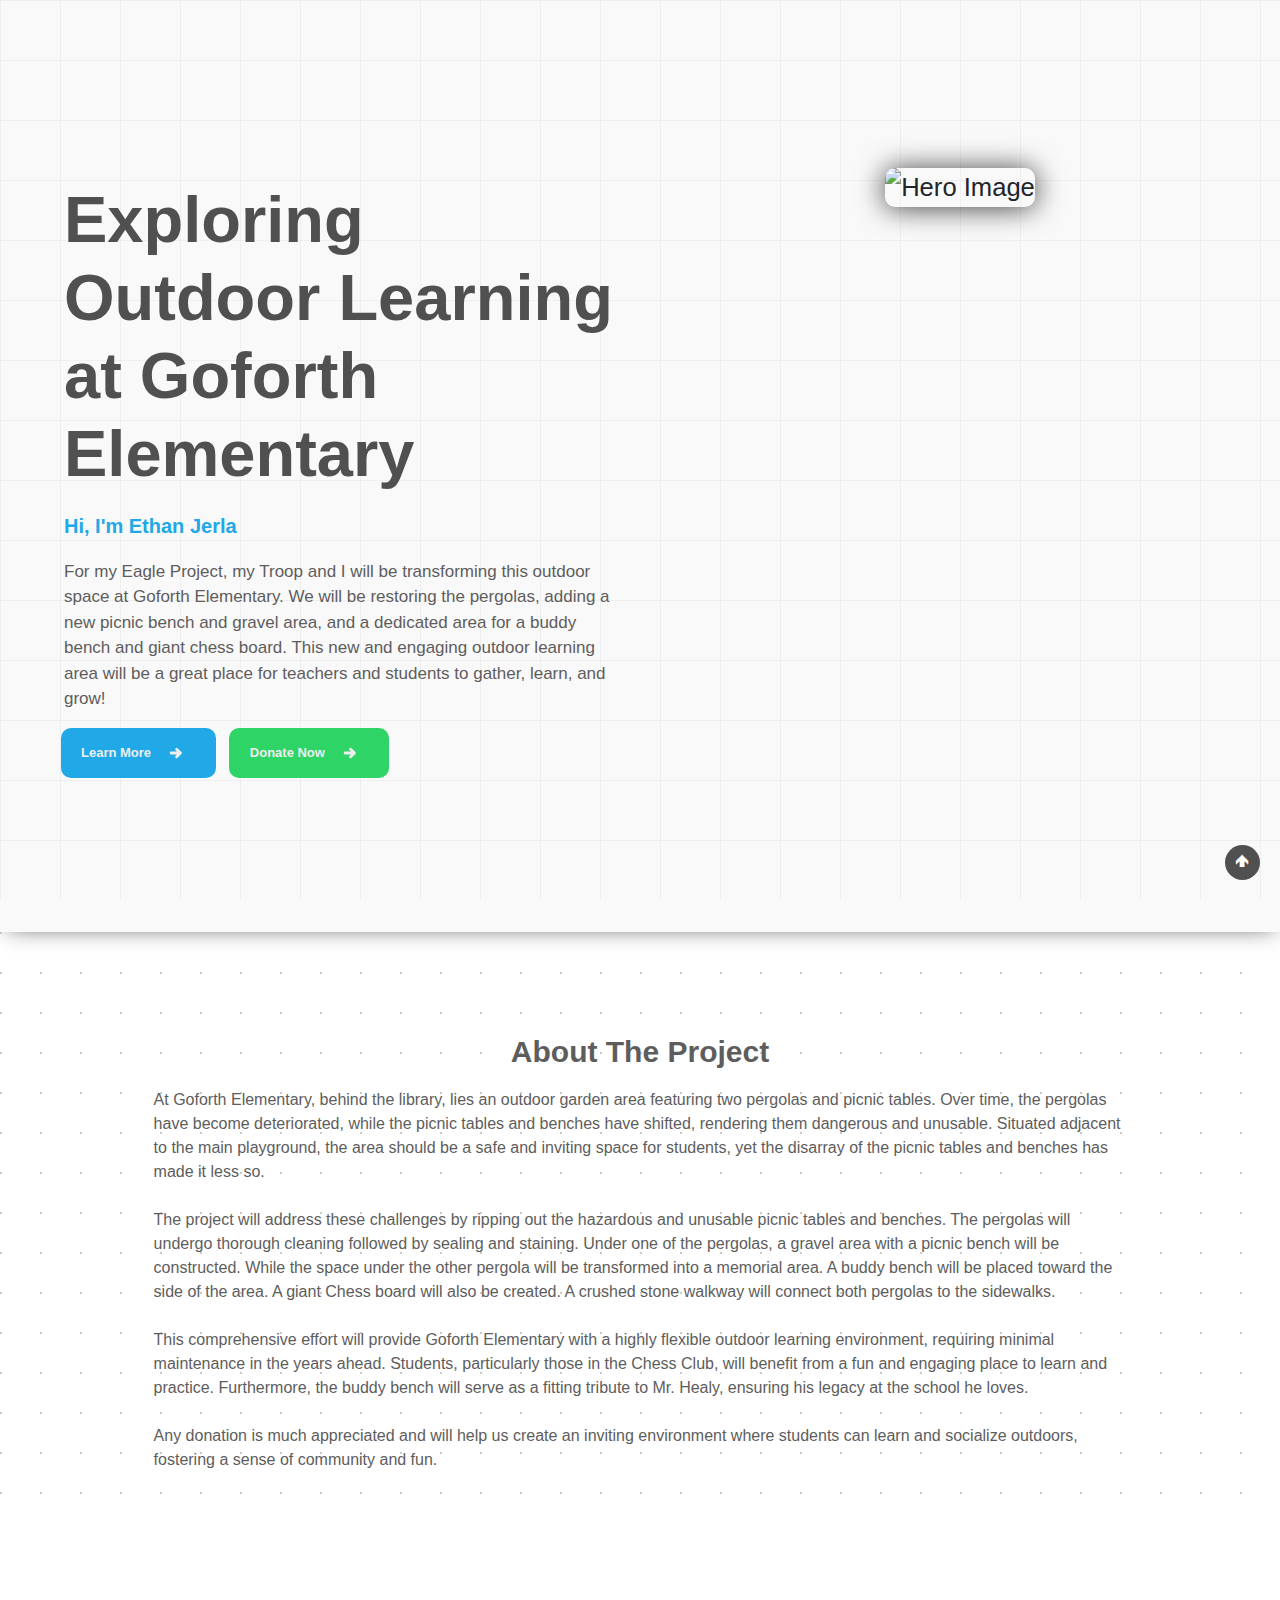
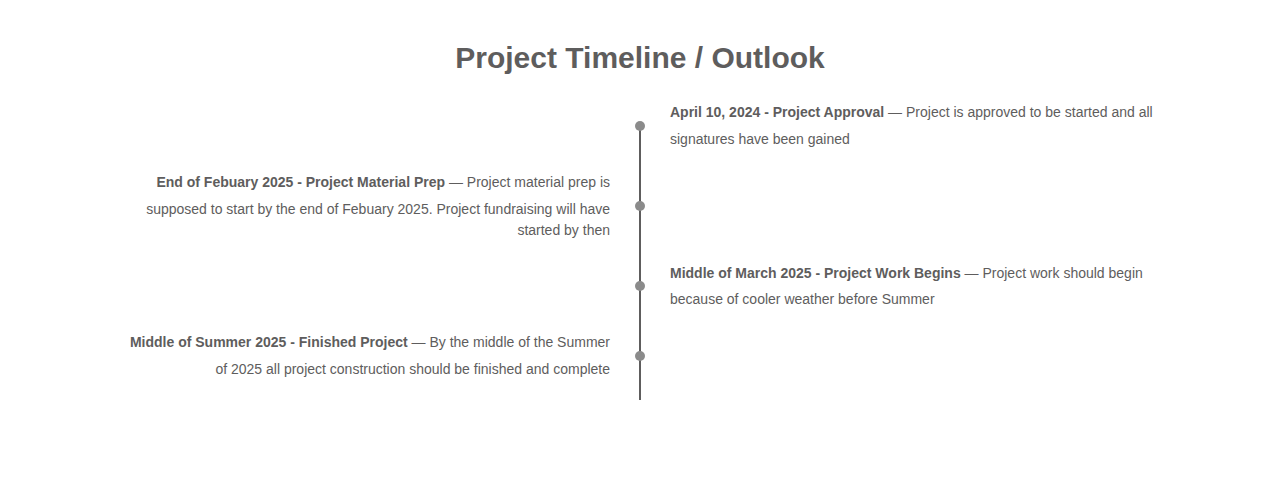
==== website-main/index.html @ deafab40 "Update index.html" ====
<!DOCTYPE html>
<html lang="en">
<head>
    <meta charset="UTF-8">
    <meta name="viewport" content="width=device-width, initial-scale=1.0">
    <title>Ethan Jerla's Eagle Project</title>
    <link rel="icon" href="images/eagle-scout-logo.jpg" type="image"/>

    <!-- CSS -->
    <link rel="stylesheet" href="css/styles.css">
    <link rel="stylesheet" href="css/bootstrap-grid.css">
    <link rel="stylesheet" href="css/bootstrap-grid.css.map">
    <link rel="stylesheet" href="css/bootstrap-grid.min.css">
    <link rel="stylesheet" href="css/bootstrap-grid.min.css.map">
    <link rel="stylesheet" href="css/bootstrap-reboot.css">
    <link rel="stylesheet" href="css/bootstrap-reboot.css.map">
    <link rel="stylesheet" href="css/bootstrap-reboot.min.css">
    <link rel="stylesheet" href="css/bootstrap-reboot.min.css.map">
    <link rel="stylesheet" href="css/bootstrap.css">
    <link rel="stylesheet" href="css/bootstrap.css.map">
    <link rel="stylesheet" href="css/bootstrap.min.css">
    <link rel="stylesheet" href="css/bootstrap.min.css.map">
    <link rel="stylesheet" href="css/styles.scss">

    <!-- Google Fonts -->
    <link rel="preconnect" href="https://fonts.googleapis.com">
    <link rel="preconnect" href="https://fonts.gstatic.com" crossorigin>
    <link href="https://fonts.googleapis.com/css2?family=Alata&family=Raleway:ital,wght@0,100..900;1,100..900&display=swap" rel="stylesheet">
    <link rel="stylesheet" href="css/fonts.css">

    <!-- Bootstrap JavaScript (optional) -->
    <script src="https://stackpath.bootstrapcdn.com/bootstrap/4.5.2/js/bootstrap.min.js"></script>


</head>

<body class="">

    <a href="#" id="homeButton" class="prevent-select" onContextMenu="return false">🡹</a>

    <div class="container-fluid hero">
        <div class="row">
            <div class="col-md-6 text-center order-md-2 align-items-center">
                <img src="images/Goforth-Outdoor-Area.jpg" class="img-fluid hero-img" alt="Hero Image" width="1500px" height="1500px">
            </div>

            <div class="col-md-6 text-center order-md-1" style="padding-left: 5vw;">
                <h1 class="alata-hero-main text-left">Exploring Outdoor Learning at Goforth Elementary</h1>
                <h4 class="display-5 alata-hero-sub text-left" style="color: #20a8e7; padding-top: 1vw; padding-bottom: 1vw;">Hi, I'm Ethan Jerla</h4>
                
                <p class="hero-description text-left" ><b>For my Eagle Project, my Troop and I will be transforming this outdoor space at Goforth Elementary. We will be restoring the pergolas, adding a new picnic bench and gravel area, and a dedicated area for a buddy bench and giant chess board. This new and engaging outdoor learning area will be a great place for teachers and students to gather, learn, and grow!</b></p>
                
                <div class="row justify-content-start">
                    <a class="button-1" href="#about">
                        <span>Learn More</span>
                        <svg width="34" height="34" viewBox="0 0 74 74" fill="none" xmlns="http://www.w3.org/2000/svg">
                            <path d="M25 35.5C24.1716 35.5 23.5 36.1716 23.5 37C23.5 37.8284 24.1716 38.5 25 38.5V35.5ZM49.0607 38.0607C49.6464 37.4749 49.6464 36.5251 49.0607 35.9393L39.5147 26.3934C38.9289 25.8076 37.9792 25.8076 37.3934 26.3934C36.8076 26.9792 36.8076 27.9289 37.3934 28.5147L45.8787 37L37.3934 45.4853C36.8076 46.0711 36.8076 47.0208 37.3934 47.6066C37.9792 48.1924 38.9289 48.1924 39.5147 47.6066L49.0607 38.0607ZM25 38.5L48 38.5V35.5L25 35.5V38.5Z"></path>
                        </svg>
                    </a>
                
                    <a class="button-2" href="https://www.gofundme.com/f/goforth-elementary-outdoor-learning-area?utm_campaign=p_cp%2Bfundraiser-sidebar&utm_content=fp_variant_share_ai&utm_medium=copy_link_all&utm_source=customer" target="_blank">
                        <span>Donate Now</span>
                        <svg width="34" height="34" viewBox="0 0 74 74" fill="none" xmlns="http://www.w3.org/2000/svg">
                            <path d="M25 35.5C24.1716 35.5 23.5 36.1716 23.5 37C23.5 37.8284 24.1716 38.5 25 38.5V35.5ZM49.0607 38.0607C49.6464 37.4749 49.6464 36.5251 49.0607 35.9393L39.5147 26.3934C38.9289 25.8076 37.9792 25.8076 37.3934 26.3934C36.8076 26.9792 36.8076 27.9289 37.3934 28.5147L45.8787 37L37.3934 45.4853C36.8076 46.0711 36.8076 47.0208 37.3934 47.6066C37.9792 48.1924 38.9289 48.1924 39.5147 47.6066L49.0607 38.0607ZM25 38.5L48 38.5V35.5L25 35.5V38.5Z"></path>
                        </svg>
                    </a>                    
                </div>
                
            </div>
        </div>
    </div>

    <div class="dots">

        <div class="container-fluid" id="about">
            <div class="row justify-content-center">
                <div class="">
                    <h1 class="about-title text-center" id="about" style="margin-top: 5vw;">About The Project</h1>
                    <p class="about-main text-left">
                        At Goforth Elementary, behind the library, lies an outdoor garden area featuring two pergolas and picnic tables. Over time, the pergolas have become deteriorated, while the picnic tables and benches have shifted, rendering them dangerous and unusable. Situated adjacent to the main playground, the area should be a safe and inviting space for students, yet the disarray of the picnic tables and benches has made it less so.
                        <br><br>
                        The project will address these challenges by ripping out the hazardous and unusable picnic tables and benches. The pergolas will undergo thorough cleaning followed by sealing and staining. Under one of the pergolas, a gravel area with a picnic bench will be constructed. While the space under the other pergola will be transformed into a memorial area. A buddy bench will be placed toward the side of the area. A giant Chess board will also be created. A crushed stone walkway will connect both pergolas to the sidewalks.
                        <br><br>
                        This comprehensive effort will provide Goforth Elementary with a highly flexible outdoor learning environment, requiring minimal maintenance in the years ahead. Students, particularly those in the Chess Club, will benefit from a fun and engaging place to learn and practice. Furthermore, the buddy bench will serve as a fitting tribute to Mr. Healy, ensuring his legacy at the school he loves.
                        <br><br>
                        Any donation is much appreciated and will help us create an inviting environment where students can learn and socialize outdoors, fostering a sense of community and fun.
                        <br><br>
                    </p>
                    <!--<div class="justify-content-center align-items-center text-center">
                      <a class="button-4 mx-auto" href="pictures.html" style="margin-top: -1vw;">
                        <span>Pictures</span>
                        <svg width="34" height="34" viewBox="0 0 74 74" fill="none" xmlns="http://www.w3.org/2000/svg">
                            <path d="M25 35.5C24.1716 35.5 23.5 36.1716 23.5 37C23.5 37.8284 24.1716 38.5 25 38.5V35.5ZM49.0607 38.0607C49.6464 37.4749 49.6464 36.5251 49.0607 35.9393L39.5147 26.3934C38.9289 25.8076 37.9792 25.8076 37.3934 26.3934C36.8076 26.9792 36.8076 27.9289 37.3934 28.5147L45.8787 37L37.3934 45.4853C36.8076 46.0711 36.8076 47.0208 37.3934 47.6066C37.9792 48.1924 38.9289 48.1924 39.5147 47.6066L49.0607 38.0607ZM25 38.5L48 38.5V35.5L25 35.5V38.5Z"></path>
                        </svg>
                      </a>-->  
                    </div>
                </div>
            </div>
        </div>
    <div class="container-fluid">
            <div class="row align-items-center justify-content-center">
                <div class="timeline-area">
                    <div class="container">
                      <div class="timelines">
                        <h1 class="about-title text-center" style="margin-bottom: 2vw;">Project Timeline / Outlook</h1>
                      </div>
                      <div class="all-timelines">
                        <!--SINGLE TIMELINE-->
                        <div class="single-timeline d-flex-2">
                          <div class="timeline-blank"></div>
                          <div class="timeline-text d-flex-2">
                            <span>
                              <h6 class="timeline-text-h6">April 10, 2024 - Project Approval</h6> — Project is approved to be started and all signatures have been gained
                            </span>
                            <div class="t-square"></div>
                          </div>
                        </div>
                        <!--SINGLE TIMELINE-->
                        <div class="single-timeline d-flex-2">
                          <div class="timeline-blank"></div>
                          <div class="timeline-text d-flex-2">
                            <span>
                              <h6 class="timeline-text-h6">End of Febuary 2025 - Project Material Prep</h6> — Project material prep is supposed to start by the end of Febuary 2025. Project fundraising will have started by then
                            </span>
                            <div class="t-square"></div>
                          </div>
                        </div>
                        <!--SINGLE TIMELINE-->
                        <div class="single-timeline d-flex-2">
                          <div class="timeline-blank"></div>
                          <div class="timeline-text d-flex-2">
                            <span>
                              <h6 class="timeline-text-h6">Middle of March 2025 - Project Work Begins</h6> — Project work should begin because of cooler weather before Summer
                            </span>
                            <div class="t-square"></div>
                          </div>
                        </div>
                        <!--SINGLE TIMELINE-->
                        <div class="single-timeline d-flex-2">
                          <div class="timeline-blank"></div>
                          <div class="timeline-text d-flex-2">
                            <span>
                              <h6 class="timeline-text-h6">Middle of Summer 2025 - Finished Project</h6> — By the middle of the Summer of 2025 all project construction should be finished and complete
                            </span>
                            <div class="t-square"></div>
                          </div>
                        </div>
                        <!--SINGLE TIMELINE-->
                        <!--<div class="single-timeline d-flex-2">
                            <div class="timeline-blank"></div>
                            <div class="timeline-text d-flex-2">
                              <span>
                                <h6 class="timeline-text-h6">Beginning of next school year - Finished Project</h6> — By the start of next school year all project aspects including construction and review should be finished and complete.
                              </span>
                              <div class="t-square"></div>
                            </div>
                          </div>-->
                      </div>
                    </div>
            </div>
        </div>
        
        <!-- <div class="container-fluid">
            <div class="row text-center justify-content-center align-items-center">
                <div class="" id="donate">
                        <h2 class="donation-title" id="about">Donate Now</h2>
                        <p class="donation-main">
                            Your donation is much appreciated and will help us create an inviting environment where students can learn and socialize outdoors, fostering a sense of community and fun. 
                        </p>
                    </div>
            </div>
            <div class="row justify-content-center align-items-center">
                <a class="button-3" href="https://www.gofundme.com/f/goforth-elementary-outdoor-learning-area?utm_campaign=p_cp%2Bfundraiser-sidebar&utm_content=fp_variant_share_ai&utm_medium=copy_link_all&utm_source=customer" style="margin-bottom: 3vw;" target="_blank">
                    <span>Donate Now</span>
                    <svg width="34" height="34" viewBox="0 0 74 74" fill="none" xmlns="http://www.w3.org/2000/svg">
                    <path d="M25 35.5C24.1716 35.5 23.5 36.1716 23.5 37C23.5 37.8284 24.1716 38.5 25 38.5V35.5ZM49.0607 38.0607C49.6464 37.4749 49.6464 36.5251 49.0607 35.9393L39.5147 26.3934C38.9289 25.8076 37.9792 25.8076 37.3934 26.3934C36.8076 26.9792 36.8076 27.9289 37.3934 28.5147L45.8787 37L37.3934 45.4853C36.8076 46.0711 36.8076 47.0208 37.3934 47.6066C37.9792 48.1924 38.9289 48.1924 39.5147 47.6066L49.0607 38.0607ZM25 38.5L48 38.5V35.5L25 35.5V38.5Z" fill=""></path>
                    </svg>
                </a>
            </div>
        </div>
        
        <!-- 
        <footer class="container-fluid">
            <div class="row">
                <div class="footer-text-main">
                    <span class="footer-text-main">
                        Lorem ipsum dolor sit amet, consectetur adipisicing elit. Recusandae
                        dolores, possimus pariatur animi temporibus nesciunt praesentium 
                    </span>
                </div>
            </div>
        </footer>
        -->
    </div>
    <script src="https://cdn.jsdelivr.net/npm/bootstrap@5.3.0-alpha1/dist/js/bootstrap.bundle.min.js" integrity="sha384-jZJcKFJ2JPqBiJ5gmdNesAwAZ1vA/2rRZi3pGDvCgNF0N2wFRE6IZDMe/dGhkLmF" crossorigin="anonymous"></script>

</body>
</html>
---- website-main/css/styles.css ----
/* Variables */
:root {
    --btn-color-1: #20a8e7;
    --btn-color-2: #2fd466;
    --text-color: #414141;
}

html {
    scroll-behavior: smooth;
}

body {
    overflow-x: hidden;
    color: var(--text-color);
    font-family: "Raleway", sans-serif;
    font-optical-sizing: auto;
    font-style: normal;
    user-select: none;
}

::-webkit-scrollbar {
    width: 12px;
}
  
  ::-webkit-scrollbar-track {
    background: #f0f0f0;
}
  
  ::-webkit-scrollbar-thumb {
    background: #b6b6b6;
}
  
  ::-webkit-scrollbar-thumb:hover {
    background: #8d8d8d;
}


.alata-hero {
    font-family: "Alata", sans-serif;
    font-weight: 400;
    font-style: normal;
    color: #585858;
}

.alata-hero-main {
    font-family: "Poppins", sans-serif;
    font-weight: 700;
    font-style: normal;
    color: #505050;
    max-width: 700px;
    margin-top: 15px;
}

.alata-hero-sub {
    font-family: "Poppins", sans-serif;
    font-weight: 700;
    font-style: normal;
    color: #505050;
}

@media screen and (min-width: 601px) {
    .alata-hero-main {
      font-size: 65px;
    }
}
  
@media screen and (max-width: 600px) {
    .alata-hero-main {
      font-size: 38px;
    }
}

@media screen and (min-width: 601px) {
    .alata-hero-sub {
      font-size: 20px;
    }
}
  
@media screen and (max-width: 600px) {
    .alata-hero-sub {
      font-size: 20px;
    }
}

@media screen and (min-width: 601px) {
    .hero-description {
      font-size: 17px;
    }
}
  
@media screen and (max-width: 600px) {
    .hero-description {
      font-size: 12px;
    }
}

@media screen and (min-width: 601px) {
    .hero {
        padding-top: 13vw;
    }
}
  
@media screen and (max-width: 600px) {
    .hero {
        padding-top: 20px;
    }
}

@media screen and (min-width: 601px) {
    .about-title {
        font-size: 30px;
    }
}
  
@media screen and (max-width: 600px) {
    .about-title {
        font-size: 23px;
    }
}

@media screen and (min-width: 601px) {
    .about-main {
        font-size: 16px;
    }
}
  
@media screen and (max-width: 600px) {
    .about-main {
        font-size: 13px;
    }
}

@media screen and (min-width: 601px) {
    .timeline-item p {
        font-size: 1rem;
    }
}
  
@media screen and (max-width: 600px) {
    .timeline-item p {
        font-size: 13px;
    }
}

@media screen and (min-width: 601px) {
    .timeline-item h1 {
        font-size: 30px;
    }
}
  
@media screen and (max-width: 600px) {
    .timeline-item h1 {
        font-size: 20px;
    }
}

@media screen and (min-width: 601px) {
    .card-title {
        font-size: 25px;
    }
}
  
@media screen and (max-width: 600px) {
    .card-title {
        font-size: 18px;
    }
}

@media screen and (min-width: 601px) {
    .card-description {
        font-size: 14px;
    }
}
  
@media screen and (max-width: 600px) {
    .card-description {
        font-size: 13px;
    }
}

@media screen and (min-width: 601px) {
    .donation-title {
        font-size: 30px;
    }
}
  
@media screen and (max-width: 600px) {
    .donation-title {
        font-size: 23px;
    }
}

@media screen and (min-width: 601px) {
    .donation-main {
        font-size: 17px;
    }
}
  
@media screen and (max-width: 600px) {
    .donation-main {
        font-size: 12px;
    }
}


.hero {
    font-size: 2vw;
    background-image: 
    linear-gradient(to right, rgba(190, 190, 190, 0.163) 1px, transparent 1px),
    linear-gradient(to bottom, rgba(190, 190, 190, 0.163) 1px, transparent 1px);
    background-size: 60px 60px;
    background-attachment: fixed;
    background-color: #faf9f9;
    padding-bottom: 12vw;
    box-shadow: 1px 1px 23px -7px rgba(0,0,0,0.75);
    -webkit-box-shadow: 1px 1px 23px -7px rgba(0,0,0,0.75);
    -moz-box-shadow: 1px 1px 23px -7px rgba(0,0,0,0.75)
}

.hero-description {
    max-width: 800px;
    font-family: "Poppins", sans-serif;
    font-weight: 100;
    font-style: normal;
    color: #5e5d5d;
}

.hero-img {
    border-radius: 10px;
    box-shadow: 0px 1px 29px 0px rgba(0,0,0,0.75);
    -webkit-box-shadow: 0px 1px 29px 0px rgba(0,0,0,0.75);
    -moz-box-shadow: 0px 1px 29px 0px rgba(0,0,0,0.75);
    transition: transform .3s ease-in-out;
}

.hero-img:hover {
    transform: translateY(-3px);
}

.img-page-img {
    border-radius: 10px;
    box-shadow: 0px 1px 15px 0px rgba(0,0,0,0.75);
    -webkit-box-shadow: 0px 1px 29px 0px rgba(0,0,0,0.75);
    -moz-box-shadow: 0px 1px 29px 0px rgba(0,0,0,0.75);
    transition: transform .3s ease-in-out;
}

.img-page-img:hover {
    transform: translateY(-3px);
}

.button-1 {
    cursor: pointer;
    font-weight: 700;
    font-family: Helvetica,"sans-serif";
    transition: all .2s;
    padding: 0px 20px;
    border-radius: 10px;
    background: #20a8e7;
    border: none;
    display: flex;
    align-items: center;
    font-size: 13px;
    color: #eeeeee;
    text-decoration: none;
    margin-right: 1vw;
    height: 50px;
    width: 155px;
    margin-left: 12px;
}
  
.button-1:hover {
    background: transparent;
    text-decoration: none;
    color: #20a8e7;
    border: 1px solid #20a8e7;
}

.button-1 svg {
    stroke: #eeeeee;
    stroke-width: 4;
}

.button-1 > svg {
    width: 30px;
    margin-left: 10px;
    transition: transform .3s ease-in-out;
}
  
.button-1:hover svg {
    transform: translateX(5px);
    stroke: #20a8e7;
    stroke-width: 4;
}

.button-2 {
    cursor: pointer;
    font-weight: 700;
    font-family: Helvetica,"sans-serif";
    transition: all .2s;
    padding: 0px 20px;
    border-radius: 10px;
    background: #2fd466;
    border: 1px solid transparent;
    display: flex;
    align-items: center;
    font-size: 13px;
    color: #eeeeee;
    text-decoration: none;
    height: 50px;
    width: 160px;
}
  
.button-2:hover {
    background: transparent;
    text-decoration: none;
    color: #2fd466;
    border: 1px solid #2fd466;
}

.button-2 svg {
    stroke: #eeeeee;
    stroke-width: 4;
}

.button-2 > svg {
    width: 30px;
    margin-left: 10px;
    transition: transform .3s ease-in-out;
}
  
.button-2:hover svg {
    transform: translateX(5px);
    stroke: #2fd466;
    stroke-width: 4;
}

.button-4 {
    cursor: pointer;
    font-weight: 700;
    font-family: Helvetica,"sans-serif";
    transition: all .2s;
    padding: 0px 20px;
    border-radius: 10px;
    background: #2fd466;
    border: 1px solid transparent;
    display: flex;
    align-items: center;
    font-size: 13px;
    color: #eeeeee;
    text-decoration: none;
    height: 50px;
    width: 140px;
}
  
.button-4:hover {
    background: transparent;
    text-decoration: none;
    color: #2fd466;
    border: 1px solid #2fd466;
}

.button-4 svg {
    stroke: #eeeeee;
    stroke-width: 4;
}

.button-4 > svg {
    width: 30px;
    margin-left: 10px;
    transition: transform .3s ease-in-out;
}
  
.button-4:hover svg {
    transform: translateX(5px);
    stroke: #2fd466;
    stroke-width: 4;
}

.about-title {
    font-family: "Poppins", sans-serif;
    font-weight: 700;
    font-style: normal;
    color: #5e5d5d;
    padding-top: 3vw;
    padding-left: 12vw;
    padding-right: 12vw;
}

.about-main {
    font-family: "Poppins", sans-serif;
    font-weight: 100;
    color: #5e5d5d;
    max-width: 1300px;
    padding-left: 12vw;
    padding-right: 12vw;
    padding-top: 10px;
    padding-bottom: 10px;
}

.about-main-colored {
    font-family: "Poppins", sans-serif;
    font-weight: 100;
    color: #20a8e7;
    max-width: 1300px;
    padding-left: 12vw;
    padding-right: 12vw;
    padding-top: 10px;
    padding-bottom: 10px;
}

.about-number {
    font-family: "Poppins", sans-serif;
    font-weight: 100;
    font-size: 15px;
    color: #5e5d5d;
}

.filler {
    background-color: #ffffff;
}

.dots {
    background-image: radial-gradient(rgb(202, 201, 201) 1px, transparent 0);
    background-size: 40px 40px;
    background-position: -19px -19px;
}

.card {
    max-width: 350px;
    border-radius: 0.5rem;
    background-color: #fff;
    box-shadow: 0 1px 5px 0 rgba(0, 0, 0, 0.05);
    border: 1px solid transparent;
    margin-top: 20px;
    margin-bottom: 10px;
    margin-left: 20px;
    margin-right: 20px;
    transition: transform .2s ease-in-out;
    box-shadow: 1px 1px 23px -7px rgba(0,0,0,0.75);
    -webkit-box-shadow: 1px 1px 23px -7px rgba(0,0,0,0.75);
    -moz-box-shadow: 1px 1px 23px -7px rgba(0,0,0,0.75)
  }
  
.card a {
    text-decoration: none
}
  
.content {
    padding: 1.1rem;
}

.card:hover {
    transform: translateY(-5px);
}
  
.card-title {
    font-family: "Poppins", sans-serif;
    font-weight: 700;
    font-style: normal;
    color: #585858;
    margin-top: 50px;
    line-height: 1.75rem;
}
  
.card-description {
    font-family: "Poppins", sans-serif;
    font-weight: 100;
    font-style: normal;
    color: #6e6e6e;
    margin-top: 0.5rem;
    line-height: 1.25rem;
}

footer {
    font-family: "Alata", sans-serif;
    font-weight: 400;
    font-style: normal;
    color: #505050;

    background-color: #faf9f9;
    background-image: 
    linear-gradient(to right, rgba(190, 190, 190, 0.163) 1px, transparent 1px),
    linear-gradient(to bottom, rgba(190, 190, 190, 0.163) 1px, transparent 1px);
    background-size: 60px 60px;
    background-attachment: fixed;

    box-shadow: 1px 1px 23px -7px rgba(0,0,0,0.75);
    -webkit-box-shadow: 1px 1px 23px -7px rgba(0,0,0,0.75);
    -moz-box-shadow: 1px 1px 23px -7px rgba(0,0,0,0.75)
}

.footer-text-main {
    padding: 1vw;
}

.donation-title {
    font-family: "Poppins", sans-serif;
    font-weight: 700;
    font-style: normal;
    color: #5e5d5d;
    padding-top: 3vw;
    padding-left: 12vw;
    padding-right: 12vw;
}

.donation-main {
    font-family: "Poppins", sans-serif;
    font-weight: 100;
    color: #5e5d5d;
    max-width: 1300px;
    padding-left: 5vw;
    padding-right: 5vw;
    padding-top: 10px;
    padding-bottom: 10px;
}

.card-1 {
    display: flex;
    flex-direction: column;
    justify-content: space-between;
    border-radius: 0.75rem;
    background-color: white;
    width: 300px;
    height: 370px;
    box-shadow: 0 4px 6px -1px rgba(0,0,0,.1),
    0 2px 4px -2px rgba(0,0,0,.1);
}
  
.header {
    position: relative;
    background-clip: border-box;
    margin-top: 1.5rem;
    margin-left: 1rem;
    margin-right: 1rem;
    border-radius: 0.75rem;
    background-color: rgb(33 150 243);
    box-shadow: 0 10px 15px -3px rgba(33,150,243,.4),0 4px 6px -4px rgba(33,150,243,.4);
    height: 14rem;
}
  
.info {
    border: none;
    padding: 1.5rem;
    text-align: center;
}
  
.title {
    color: rgb(38 50 56);
    letter-spacing: 0;
    line-height: 1.375;
    font-weight: 600;
    font-size: 1.25rem;
    margin-bottom: 0.5rem;
}
  
.card-footer {
    padding: 0.75rem;
    border: 1px solid rgb(236 239 241);
    display: flex;
    align-items: center;
    justify-content: space-between;
    background-color: rgba(0, 140, 255, 0.082);
}
  
.tag {
    font-weight: 300;
    font-size: .75rem;
    display: block;
}
  
.action {
    -webkit-user-select: none;
    -moz-user-select: none;
    user-select: none;
    border: none;
    outline: none;
    box-shadow: 0 4px 6px -1px rgba(33,150,243,.4),0 2px 4px -2px rgba(33,150,243,.4);
    color: rgb(255 255 255);
    text-transform: uppercase;
    font-weight: 700;
    font-size: .75rem;
    padding: 0.75rem 1.5rem;
    background-color: rgb(33 150 243);
    border-radius: 0.5rem;
}

.background-svg {
    z-index: -1;
}

#homeButton {
    position: fixed;
    bottom: 20px;
    right: 20px;
    width: 35px;
    height: 35px;
    background-color: #505050;
    border-radius: 50%;
    display: flex;
    align-items: center;
    justify-content: center;
    color: #fff;
    font-size: 15px;
    text-decoration: none;
    cursor: pointer;
    z-index: 10;
    transition: transform .4s ease-in-out;

}

#homeButton:hover {
    background-color: #20a8e7;
    transform: translateY(-3px);
}

.button-3 {
    cursor: pointer;
    font-weight: 700;
    font-family: Helvetica,"sans-serif";
    transition: all .2s;
    padding: 0px 20px;
    border-radius: 10px;
    background: #2fd466;
    border: 1px solid transparent;
    display: flex;
    align-items: center;
    font-size: 13px;
    color: #eeeeee;
    text-decoration: none;
    height: 50px;
    width: 160px;
}
  
.button-3:hover {
    background: transparent;
    text-decoration: none;
    color: #2fd466;
    border: 1px solid #2fd466;
}

.button-3 svg {
    stroke: #eeeeee;
    stroke-width: 4;
}

.button-3 > svg {
    width: 30px;
    margin-left: 10px;
    transition: transform .3s ease-in-out;
}
  
.button-3:hover svg {
    transform: translateX(5px);
    stroke: #2fd466;
    stroke-width: 4;
}
  .container {
    width: 100%;
    max-width: 1140px;
    padding: 0 15px;
    box-sizing: border-box;
    margin: 0 auto;
  }
  .timelines h2 {
    text-align: center;
    color: #5e5d5d;
    font-weight: 600;
    margin-bottom: 40px;
    font-size: 32px;
  }
  .d-flex-2 {
    display: flex;
    align-items: center;
  }
  .timeline-area {
    padding: 80px 0;
  }
  .all-timelines {
    position: relative;
  }
  .timelines h2 {
    text-align: center;
    color: #5e5d5d;
    font-weight: 600;
    margin-bottom: 40px;
  }
  .all-timelines::before {
    content: "";
    position: absolute;
    left: 0;
    right: 0;
    margin: auto;
    height: 100%;
    width: 2px;
    background: #5e5d5d;
    top: 20px;
  }
  .single-timeline {
    margin-bottom: 22px;
  }
  .timeline-blank {
    width: 50%;
  }
  .timeline-text {
    width: 50%;
    padding-left: 30px;
    -webkit-box-sizing: border-box;
    box-sizing: border-box;
    position: relative;
  }
  .timeline-text-h6 {
    color: #5e5d5d;
    font-weight: 700;
    display: inline-block;
  }
  .timeline-text span {
    color: #5e5d5d;
    display: block;
    width: 100%;
  }
  .single-timeline:nth-child(even) .timeline-text span {
    text-align: right;
  }
  .t-square {
    content: "";
    position: absolute;
    width: 10px;
    height: 10px;
    left: -5px;
    border-radius: 50%;
    background: #8b8b8b;
  }
  .single-timeline:nth-child(even) {
    -webkit-box-orient: horizontal;
    -webkit-box-direction: reverse;
    -ms-flex-direction: row-reverse;
    flex-direction: row-reverse;
  }
  .single-timeline:nth-child(even) .t-square {
    right: -5px;
    left: unset;
  }
  .single-timeline:nth-child(even) .timeline-text {
    padding-left: 0;
    padding-right: 30px;
    text-align: right;
  }
  
  @media all and (max-width: 991px) {
  }
  @media all and (max-width: 768px) {
    .all-timelines::before {
      right: unset;
      top: 0;
    }
    .single-timeline:nth-child(2n) .timeline-text {
      padding-left: 30px;
      padding-right: 0;
      text-align: left;
    }
    .single-timeline:nth-child(2n) .t-square {
      left: -5px;
      right: unset;
    }
    .timeline-blank {
      display: none;
    }
    .timeline-text {
      width: 100%;
    }
    .single-timeline:nth-child(even) .timeline-text span {
      text-align: left !important;
    }
  }
  @media all and (max-width: 575px) {
  }
  @media all and (max-width: 360px) {
    .all-timelines::before {
      top: 32px;
    }
  }

@media screen and (min-width: 601px) {
    .timeline-text-h6 {
        font-size: 14px;
    }
}
  
@media screen and (max-width: 600px) {
    .timeline-text-h6 {
        font-size: 14px;
    }
}

@media screen and (min-width: 601px) {
    .timeline-text span {
        font-size: 14px;
    }
}
  
@media screen and (max-width: 600px) {
    .timeline-text h6 {
        font-size: 14px;
    }
}
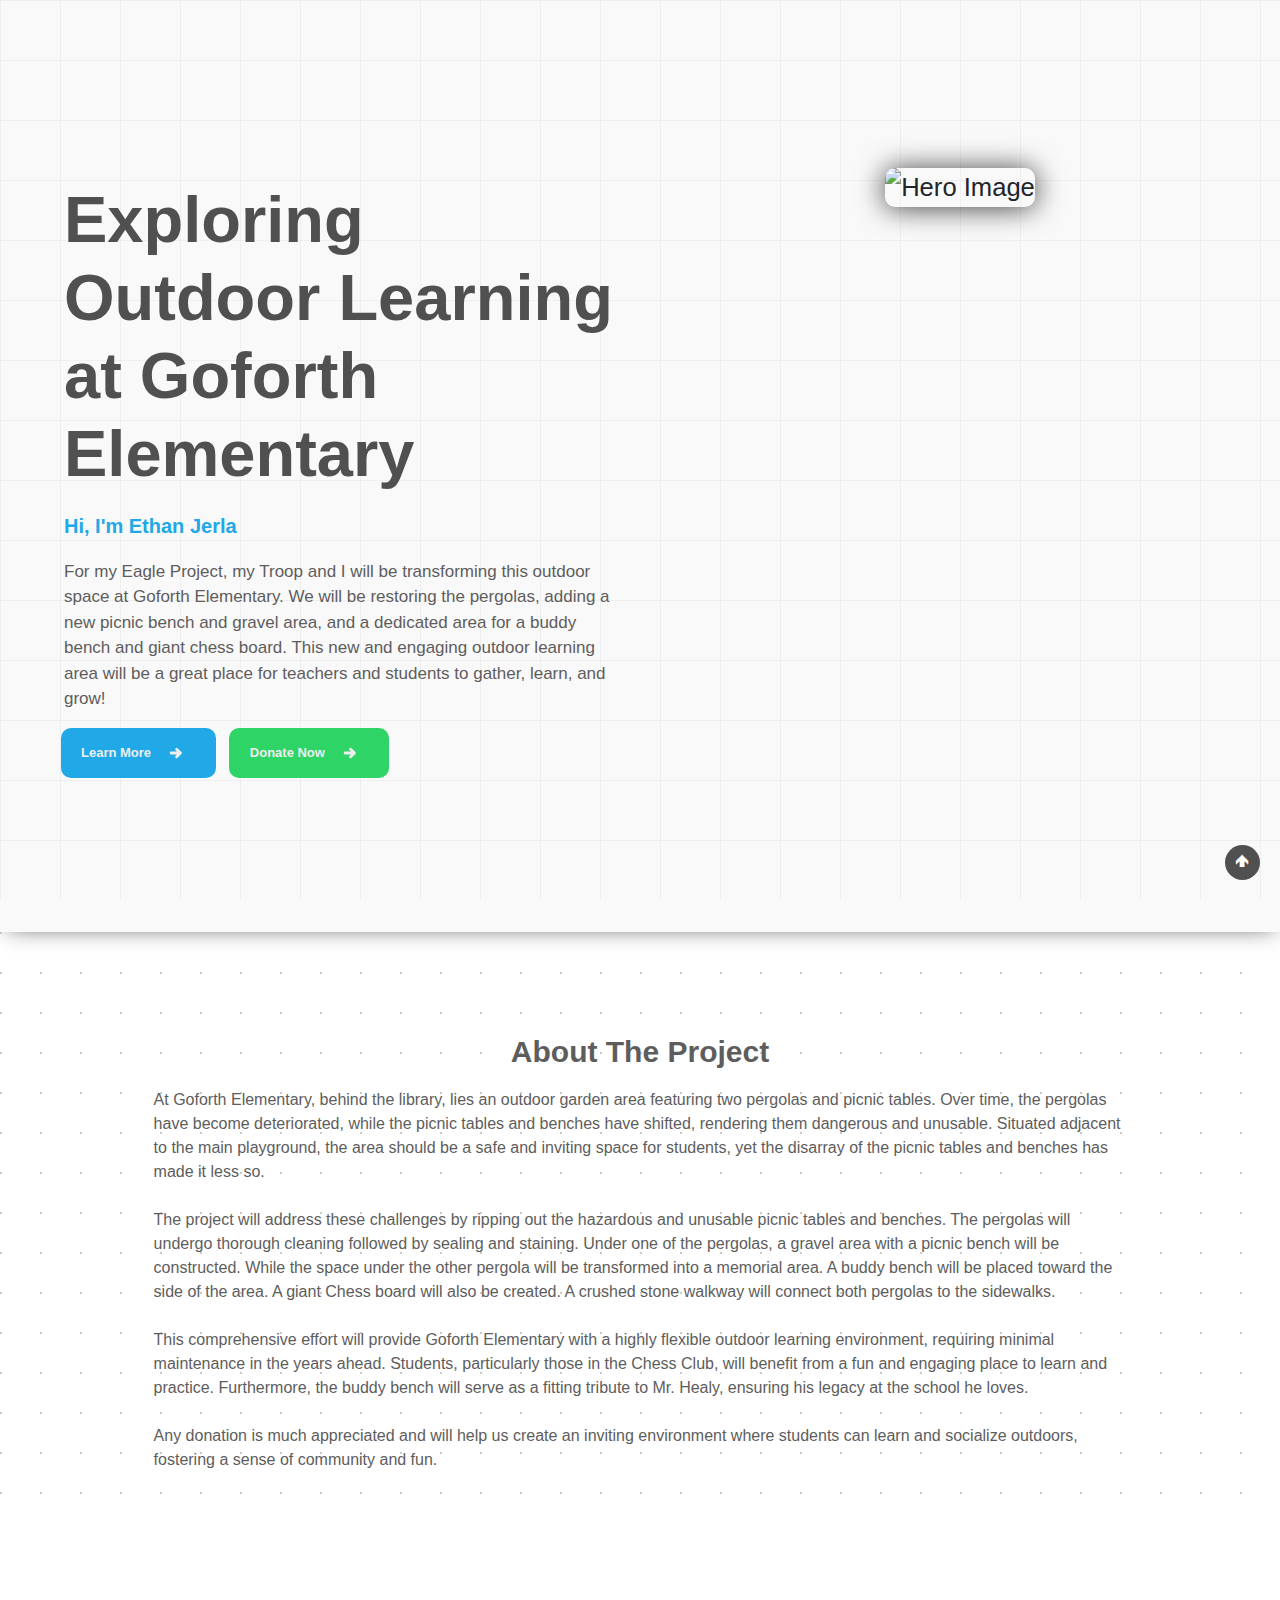
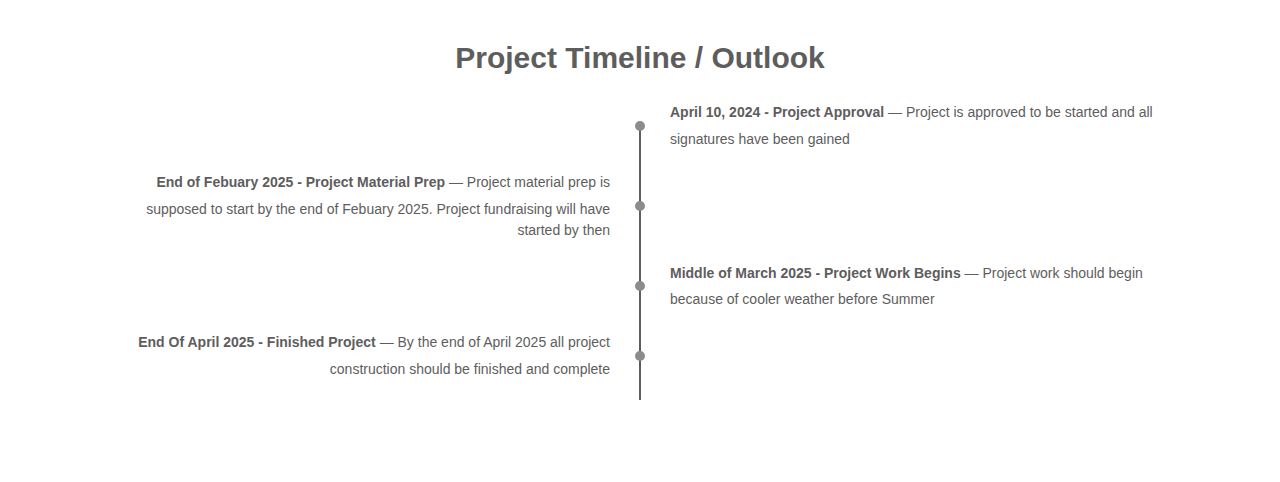
==== commit 23d20f57: "Update index.html" ====
--- a/website-main/index.html
+++ b/website-main/index.html
@@ -140,7 +140,7 @@
                           <div class="timeline-blank"></div>
                           <div class="timeline-text d-flex-2">
                             <span>
-                              <h6 class="timeline-text-h6">Middle of Summer 2025 - Finished Project</h6> — By the middle of the Summer of 2025 all project construction should be finished and complete
+                              <h6 class="timeline-text-h6">End Of April 2025 - Finished Project</h6> — By the end of April 2025 all project construction should be finished and complete
                             </span>
                             <div class="t-square"></div>
                           </div>
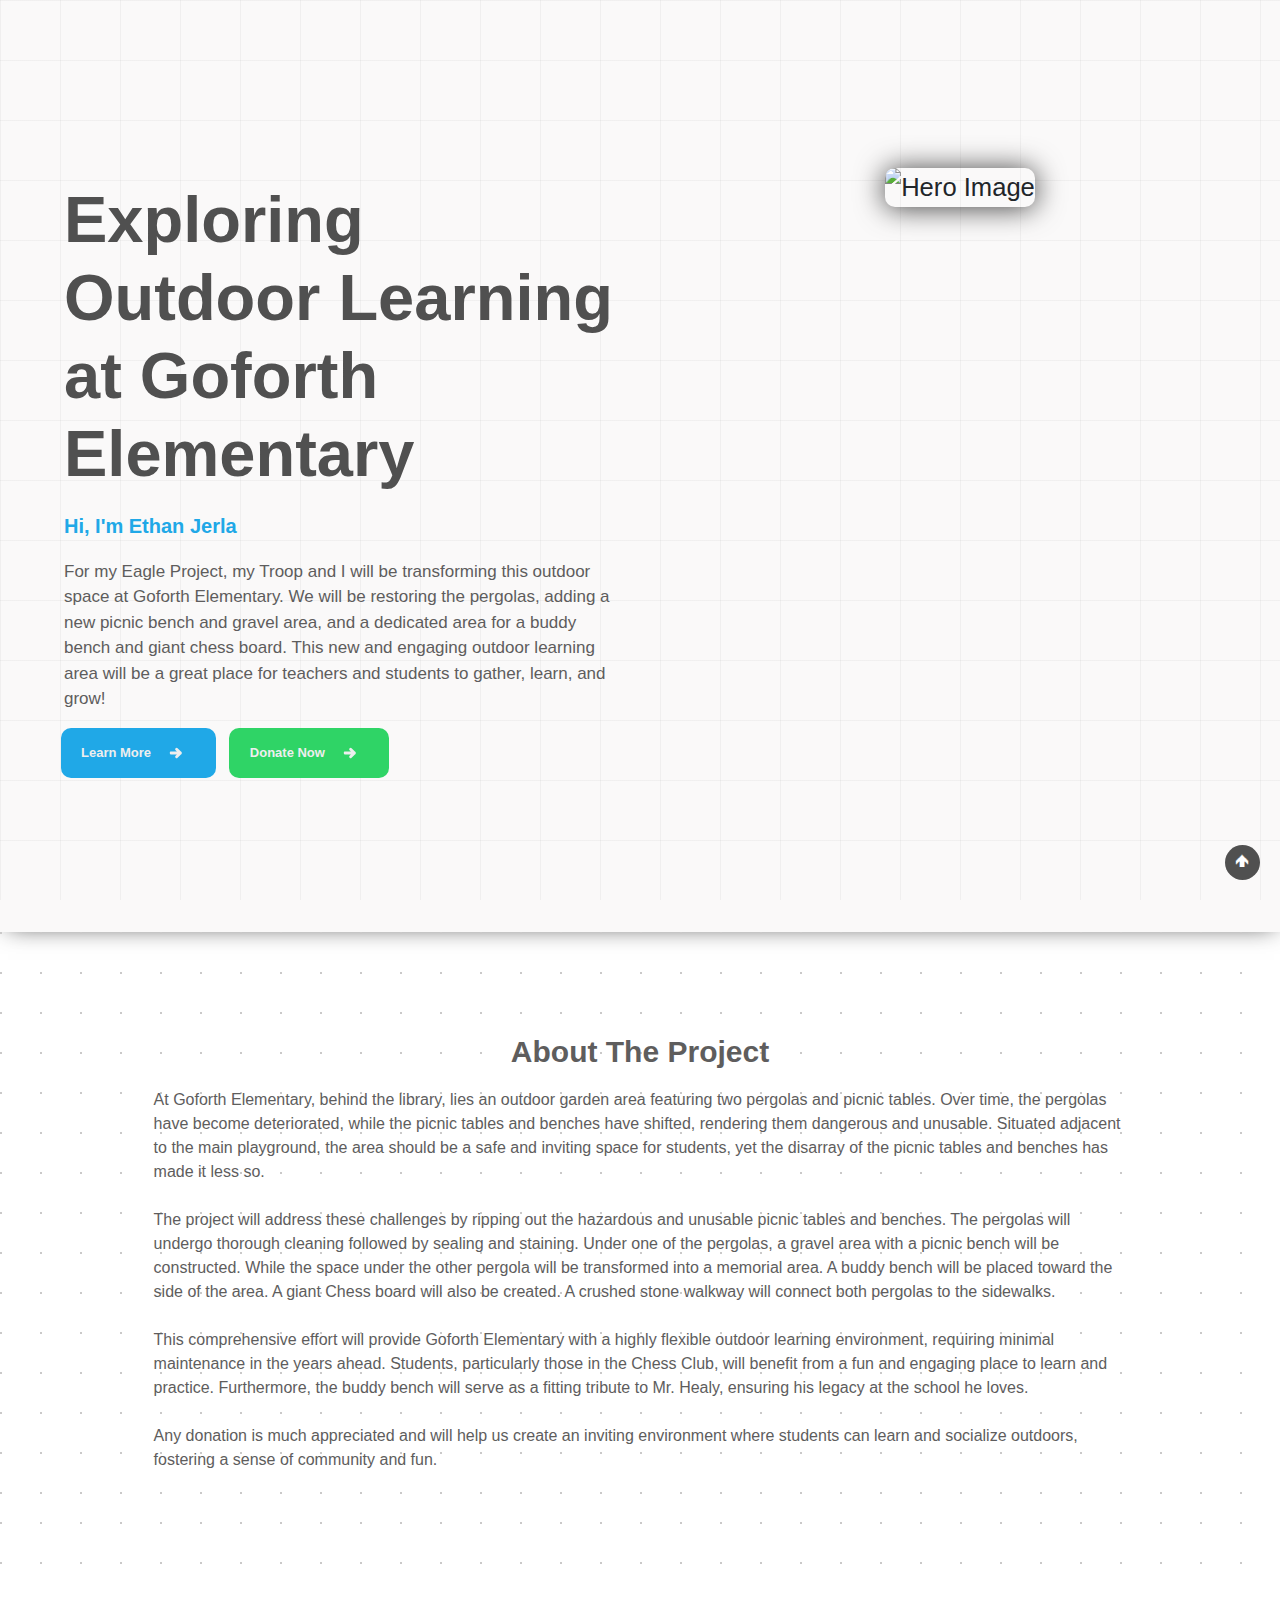
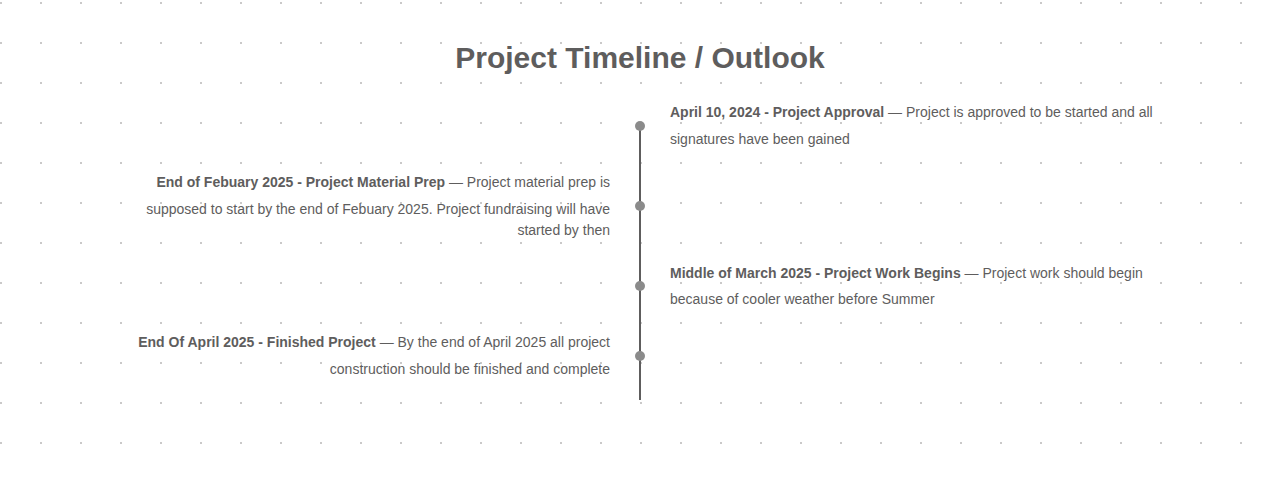
==== commit 0200b854: "Update index.html" ====
--- a/website-main/index.html
+++ b/website-main/index.html
@@ -97,7 +97,7 @@
                 </div>
             </div>
         </div>
-    <div class="container-fluid">
+    <div class="dots container-fluid">
             <div class="row align-items-center justify-content-center">
                 <div class="timeline-area">
                     <div class="container">
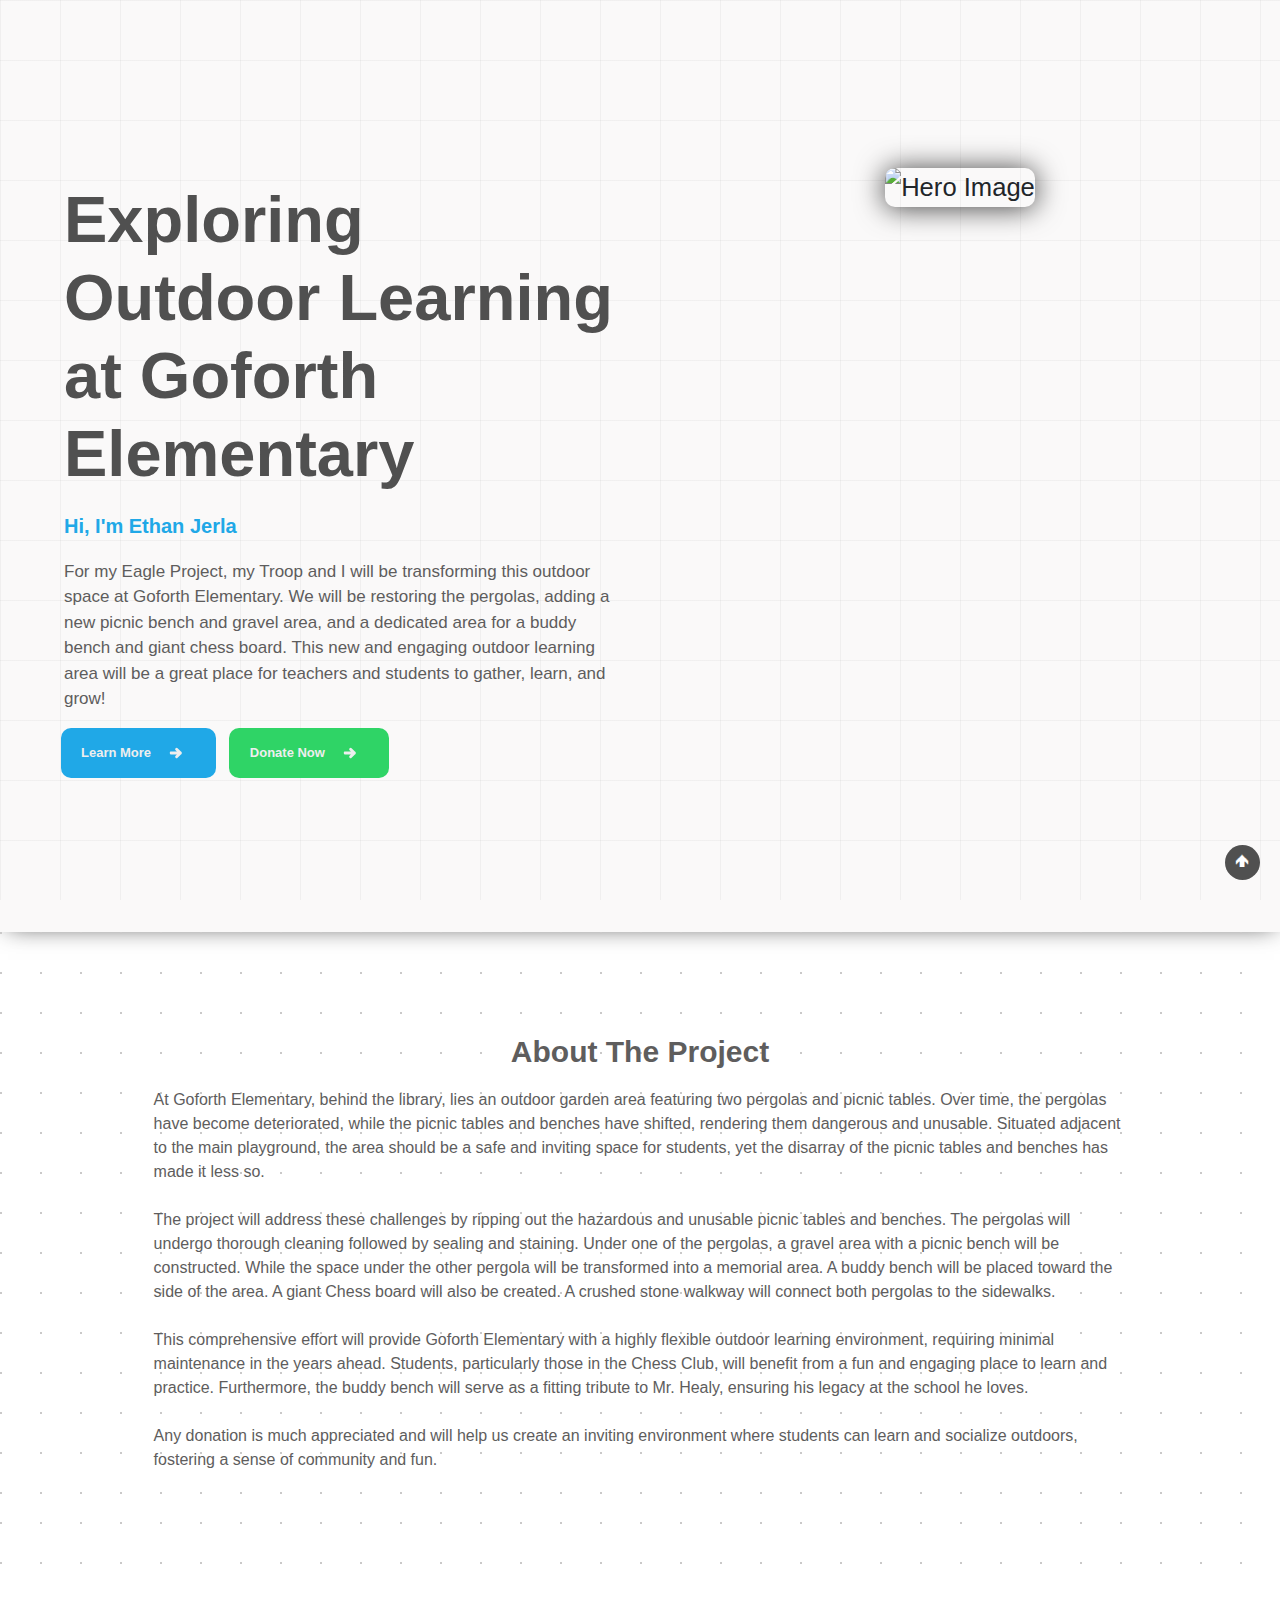
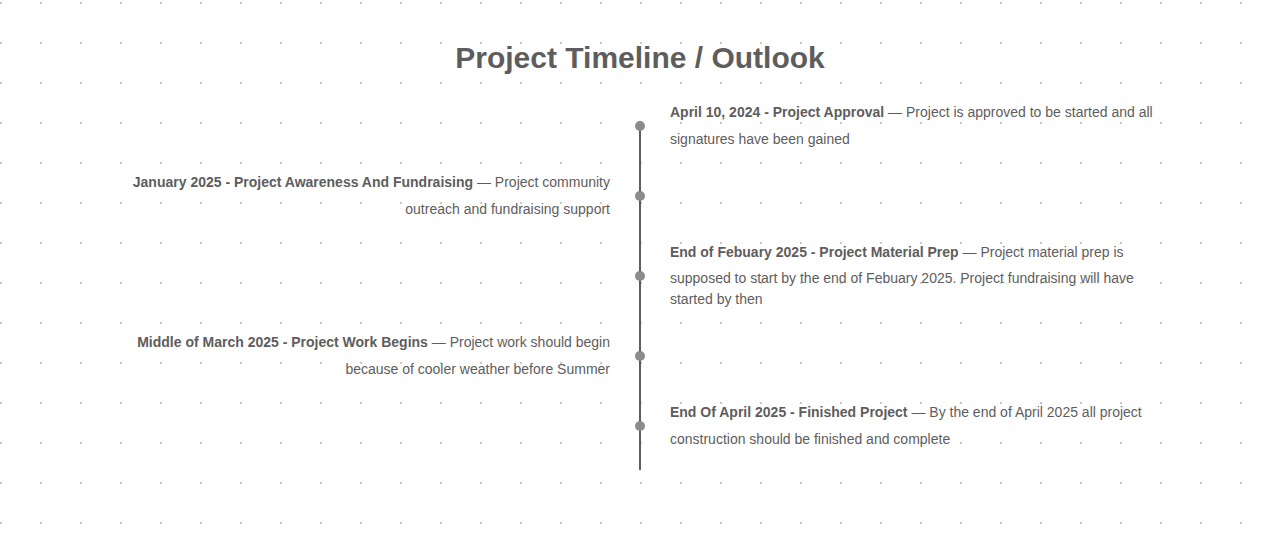
==== commit ce0fe85d: "Update index.html" ====
--- a/website-main/index.html
+++ b/website-main/index.html
@@ -115,6 +115,16 @@
                             <div class="t-square"></div>
                           </div>
                         </div>
+                          <!--SINGLE TIMELINE-->
+                        <div class="single-timeline d-flex-2">
+                          <div class="timeline-blank"></div>
+                          <div class="timeline-text d-flex-2">
+                            <span>
+                              <h6 class="timeline-text-h6">January 2025 - Project Awareness And Fundraising</h6> — Project community outreach and fundraising support
+                            </span>
+                            <div class="t-square"></div>
+                          </div>
+                        </div>
                         <!--SINGLE TIMELINE-->
                         <div class="single-timeline d-flex-2">
                           <div class="timeline-blank"></div>
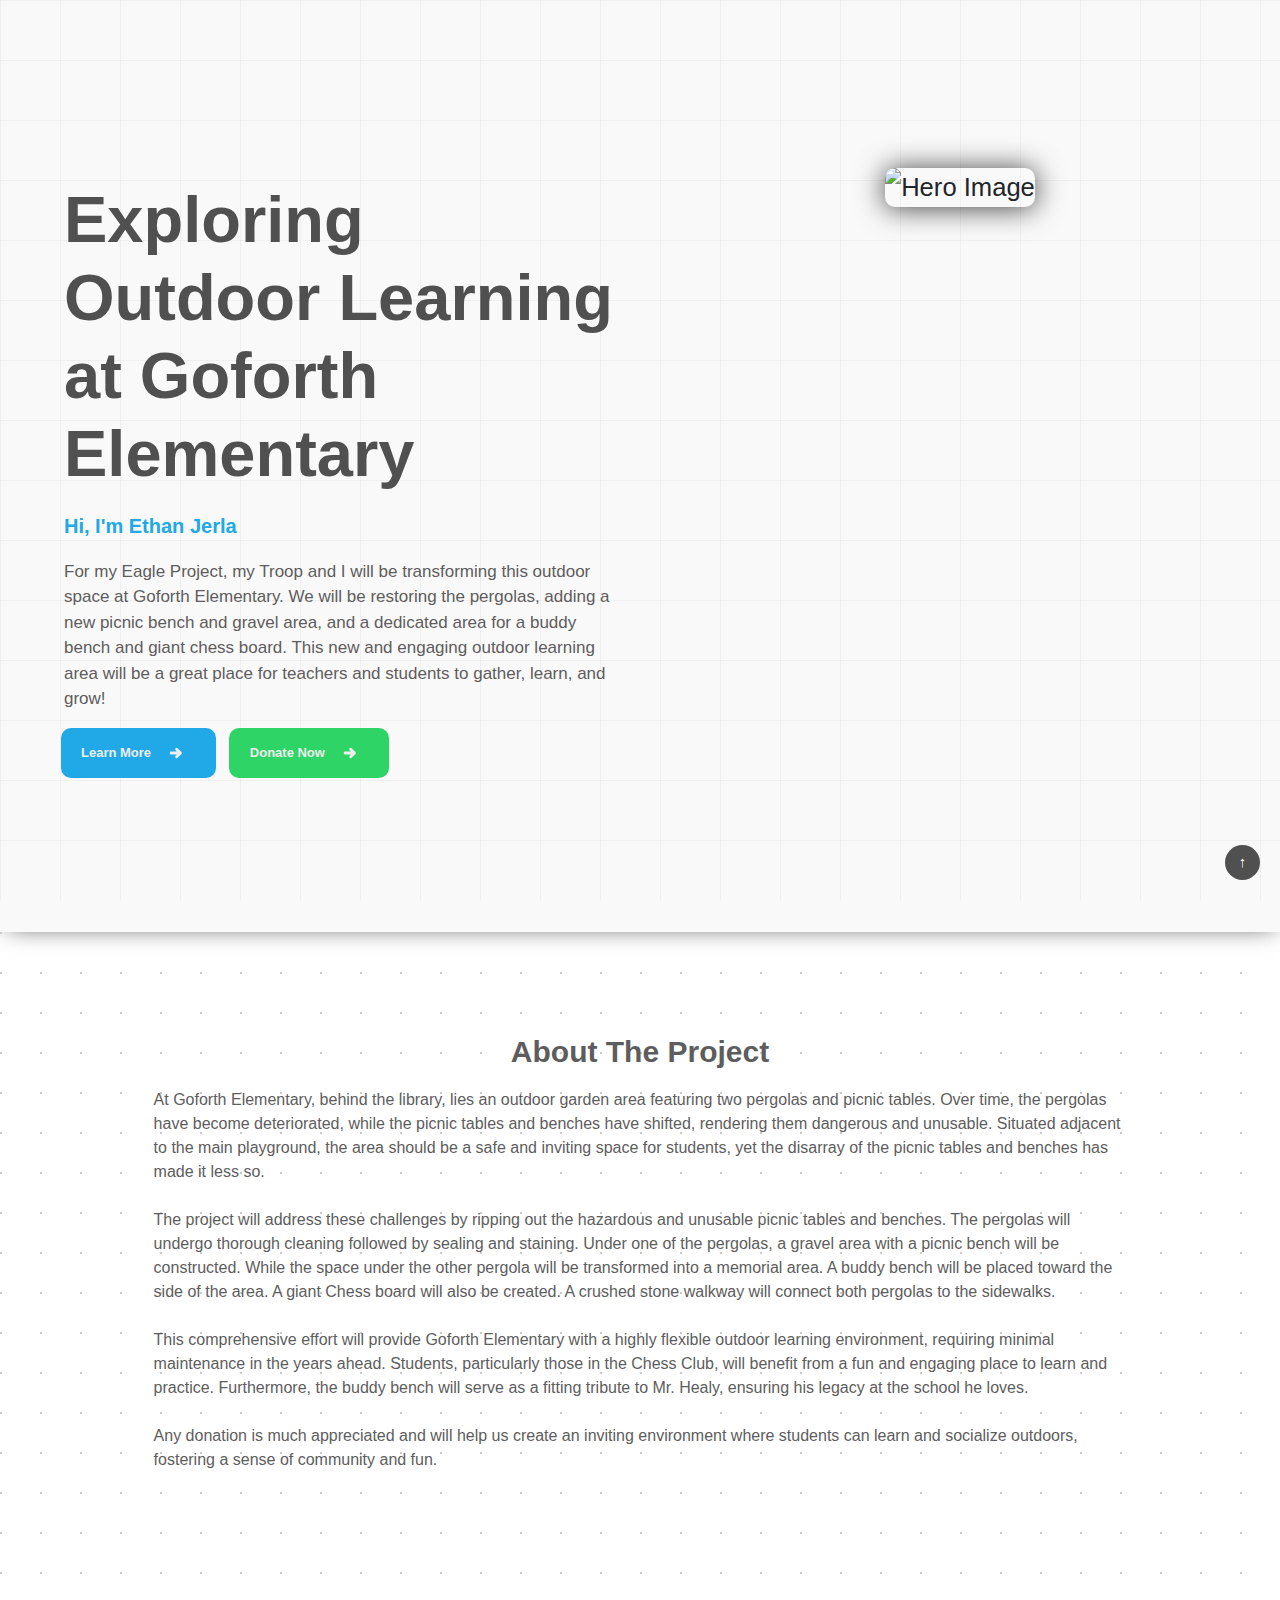
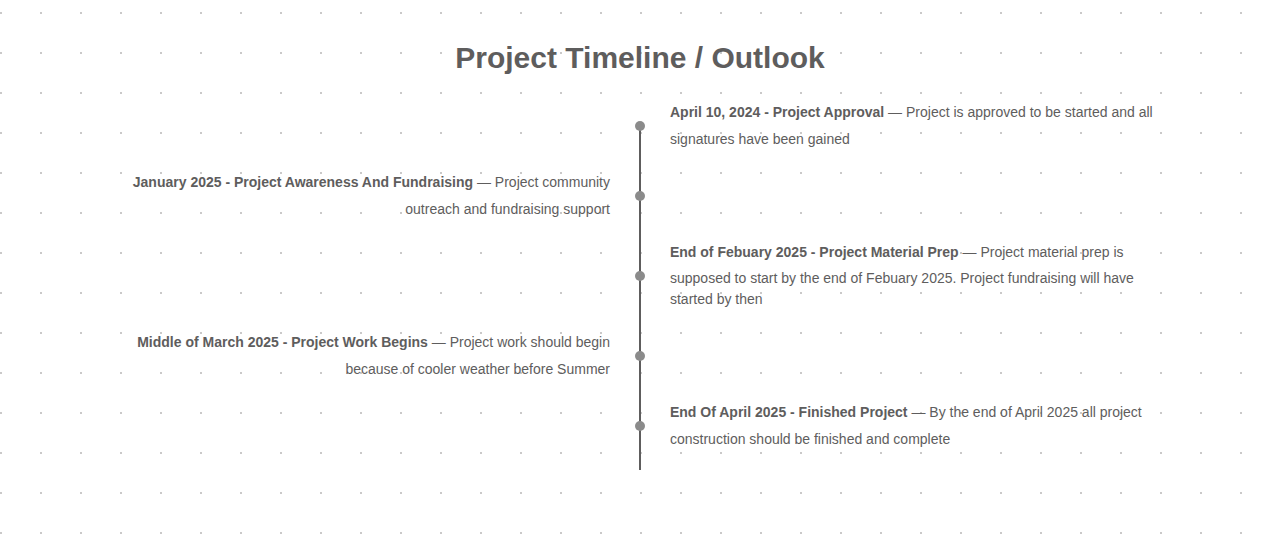
==== commit 5e9f7b39: "Update index.html" ====
--- a/website-main/index.html
+++ b/website-main/index.html
@@ -1,10 +1,11 @@
 <!DOCTYPE html>
 <html lang="en">
+
 <head>
     <meta charset="UTF-8">
     <meta name="viewport" content="width=device-width, initial-scale=1.0">
     <title>Ethan Jerla's Eagle Project</title>
-    <link rel="icon" href="images/eagle-scout-logo.jpg" type="image"/>
+    <link rel="icon" href="images/eagle-scout-logo.jpg" type="image" />
 
     <!-- CSS -->
     <link rel="stylesheet" href="css/styles.css">
@@ -31,12 +32,13 @@
     <!-- Bootstrap JavaScript (optional) -->
     <script src="https://stackpath.bootstrapcdn.com/bootstrap/4.5.2/js/bootstrap.min.js"></script>
 
+    <script src="https://kit.fontawesome.com/3c0ad0bbbc.js" crossorigin="anonymous"></script>
 
 </head>
 
 <body class="">
 
-    <a href="#" id="homeButton" class="prevent-select" onContextMenu="return false">🡹</a>
+    <a href="#" id="homeButton" class="prevent-select" onContextMenu="return false"><span>&#8593;</span></a>
 
     <div class="container-fluid hero">
         <div class="row">
@@ -47,9 +49,9 @@
             <div class="col-md-6 text-center order-md-1" style="padding-left: 5vw;">
                 <h1 class="alata-hero-main text-left">Exploring Outdoor Learning at Goforth Elementary</h1>
                 <h4 class="display-5 alata-hero-sub text-left" style="color: #20a8e7; padding-top: 1vw; padding-bottom: 1vw;">Hi, I'm Ethan Jerla</h4>
-                
-                <p class="hero-description text-left" ><b>For my Eagle Project, my Troop and I will be transforming this outdoor space at Goforth Elementary. We will be restoring the pergolas, adding a new picnic bench and gravel area, and a dedicated area for a buddy bench and giant chess board. This new and engaging outdoor learning area will be a great place for teachers and students to gather, learn, and grow!</b></p>
-                
+
+                <p class="hero-description text-left"><b>For my Eagle Project, my Troop and I will be transforming this outdoor space at Goforth Elementary. We will be restoring the pergolas, adding a new picnic bench and gravel area, and a dedicated area for a buddy bench and giant chess board. This new and engaging outdoor learning area will be a great place for teachers and students to gather, learn, and grow!</b></p>
+
                 <div class="row justify-content-start">
                     <a class="button-1" href="#about">
                         <span>Learn More</span>
@@ -57,15 +59,15 @@
                             <path d="M25 35.5C24.1716 35.5 23.5 36.1716 23.5 37C23.5 37.8284 24.1716 38.5 25 38.5V35.5ZM49.0607 38.0607C49.6464 37.4749 49.6464 36.5251 49.0607 35.9393L39.5147 26.3934C38.9289 25.8076 37.9792 25.8076 37.3934 26.3934C36.8076 26.9792 36.8076 27.9289 37.3934 28.5147L45.8787 37L37.3934 45.4853C36.8076 46.0711 36.8076 47.0208 37.3934 47.6066C37.9792 48.1924 38.9289 48.1924 39.5147 47.6066L49.0607 38.0607ZM25 38.5L48 38.5V35.5L25 35.5V38.5Z"></path>
                         </svg>
                     </a>
-                
+
                     <a class="button-2" href="https://www.gofundme.com/f/goforth-elementary-outdoor-learning-area?utm_campaign=p_cp%2Bfundraiser-sidebar&utm_content=fp_variant_share_ai&utm_medium=copy_link_all&utm_source=customer" target="_blank">
                         <span>Donate Now</span>
                         <svg width="34" height="34" viewBox="0 0 74 74" fill="none" xmlns="http://www.w3.org/2000/svg">
                             <path d="M25 35.5C24.1716 35.5 23.5 36.1716 23.5 37C23.5 37.8284 24.1716 38.5 25 38.5V35.5ZM49.0607 38.0607C49.6464 37.4749 49.6464 36.5251 49.0607 35.9393L39.5147 26.3934C38.9289 25.8076 37.9792 25.8076 37.3934 26.3934C36.8076 26.9792 36.8076 27.9289 37.3934 28.5147L45.8787 37L37.3934 45.4853C36.8076 46.0711 36.8076 47.0208 37.3934 47.6066C37.9792 48.1924 38.9289 48.1924 39.5147 47.6066L49.0607 38.0607ZM25 38.5L48 38.5V35.5L25 35.5V38.5Z"></path>
                         </svg>
-                    </a>                    
-                </div>
-                
+                    </a>
+                </div>
+
             </div>
         </div>
     </div>
@@ -78,12 +80,9 @@
                     <h1 class="about-title text-center" id="about" style="margin-top: 5vw;">About The Project</h1>
                     <p class="about-main text-left">
                         At Goforth Elementary, behind the library, lies an outdoor garden area featuring two pergolas and picnic tables. Over time, the pergolas have become deteriorated, while the picnic tables and benches have shifted, rendering them dangerous and unusable. Situated adjacent to the main playground, the area should be a safe and inviting space for students, yet the disarray of the picnic tables and benches has made it less so.
-                        <br><br>
-                        The project will address these challenges by ripping out the hazardous and unusable picnic tables and benches. The pergolas will undergo thorough cleaning followed by sealing and staining. Under one of the pergolas, a gravel area with a picnic bench will be constructed. While the space under the other pergola will be transformed into a memorial area. A buddy bench will be placed toward the side of the area. A giant Chess board will also be created. A crushed stone walkway will connect both pergolas to the sidewalks.
-                        <br><br>
-                        This comprehensive effort will provide Goforth Elementary with a highly flexible outdoor learning environment, requiring minimal maintenance in the years ahead. Students, particularly those in the Chess Club, will benefit from a fun and engaging place to learn and practice. Furthermore, the buddy bench will serve as a fitting tribute to Mr. Healy, ensuring his legacy at the school he loves.
-                        <br><br>
-                        Any donation is much appreciated and will help us create an inviting environment where students can learn and socialize outdoors, fostering a sense of community and fun.
+                        <br><br> The project will address these challenges by ripping out the hazardous and unusable picnic tables and benches. The pergolas will undergo thorough cleaning followed by sealing and staining. Under one of the pergolas, a gravel area with a picnic bench will be constructed. While the space under the other pergola will be transformed into a memorial area. A buddy bench will be placed toward the side of the area. A giant Chess board will also be created. A crushed stone walkway will connect both pergolas to the sidewalks.
+                        <br><br> This comprehensive effort will provide Goforth Elementary with a highly flexible outdoor learning environment, requiring minimal maintenance in the years ahead. Students, particularly those in the Chess Club, will benefit from a fun and engaging place to learn and practice. Furthermore, the buddy bench will serve as a fitting tribute to Mr. Healy, ensuring his legacy at the school he loves.
+                        <br><br> Any donation is much appreciated and will help us create an inviting environment where students can learn and socialize outdoors, fostering a sense of community and fun.
                         <br><br>
                     </p>
                     <!--<div class="justify-content-center align-items-center text-center">
@@ -92,84 +91,84 @@
                         <svg width="34" height="34" viewBox="0 0 74 74" fill="none" xmlns="http://www.w3.org/2000/svg">
                             <path d="M25 35.5C24.1716 35.5 23.5 36.1716 23.5 37C23.5 37.8284 24.1716 38.5 25 38.5V35.5ZM49.0607 38.0607C49.6464 37.4749 49.6464 36.5251 49.0607 35.9393L39.5147 26.3934C38.9289 25.8076 37.9792 25.8076 37.3934 26.3934C36.8076 26.9792 36.8076 27.9289 37.3934 28.5147L45.8787 37L37.3934 45.4853C36.8076 46.0711 36.8076 47.0208 37.3934 47.6066C37.9792 48.1924 38.9289 48.1924 39.5147 47.6066L49.0607 38.0607ZM25 38.5L48 38.5V35.5L25 35.5V38.5Z"></path>
                         </svg>
-                      </a>-->  
-                    </div>
-                </div>
-            </div>
-        </div>
-    <div class="dots container-fluid">
+                      </a>-->
+                </div>
+            </div>
+        </div>
+        <div class="container-fluid">
             <div class="row align-items-center justify-content-center">
                 <div class="timeline-area">
                     <div class="container">
-                      <div class="timelines">
-                        <h1 class="about-title text-center" style="margin-bottom: 2vw;">Project Timeline / Outlook</h1>
-                      </div>
-                      <div class="all-timelines">
-                        <!--SINGLE TIMELINE-->
-                        <div class="single-timeline d-flex-2">
-                          <div class="timeline-blank"></div>
-                          <div class="timeline-text d-flex-2">
-                            <span>
-                              <h6 class="timeline-text-h6">April 10, 2024 - Project Approval</h6> — Project is approved to be started and all signatures have been gained
-                            </span>
-                            <div class="t-square"></div>
-                          </div>
+                        <div class="timelines">
+                            <h1 class="about-title text-center" style="margin-bottom: 2vw;">Project Timeline / Outlook</h1>
                         </div>
-                          <!--SINGLE TIMELINE-->
-                        <div class="single-timeline d-flex-2">
-                          <div class="timeline-blank"></div>
-                          <div class="timeline-text d-flex-2">
-                            <span>
-                              <h6 class="timeline-text-h6">January 2025 - Project Awareness And Fundraising</h6> — Project community outreach and fundraising support
-                            </span>
-                            <div class="t-square"></div>
-                          </div>
+                        <div class="all-timelines">
+                            <!--SINGLE TIMELINE-->
+                            <div class="single-timeline d-flex-2">
+                                <div class="timeline-blank"></div>
+                                <div class="timeline-text d-flex-2">
+                                    <span>
+                                <h6 class="timeline-text-h6">April 10, 2024 - Project Approval</h6> — Project is approved to be started and all signatures have been gained
+                              </span>
+                                    <div class="t-square"></div>
+                                </div>
+                            </div>
+                            <!--SINGLE TIMELINE-->
+                            <div class="single-timeline d-flex-2">
+                                <div class="timeline-blank"></div>
+                                <div class="timeline-text d-flex-2">
+                                    <span>
+                                <h6 class="timeline-text-h6">January 2025 - Project Awareness And Fundraising</h6> — Project community outreach and fundraising support
+                              </span>
+                                    <div class="t-square"></div>
+                                </div>
+                            </div>
+                            <!--SINGLE TIMELINE-->
+                            <div class="single-timeline d-flex-2">
+                                <div class="timeline-blank"></div>
+                                <div class="timeline-text d-flex-2">
+                                    <span>
+                                <h6 class="timeline-text-h6">End of Febuary 2025 - Project Material Prep</h6> — Project material prep is supposed to start by the end of Febuary 2025. Project fundraising will have started by then
+                              </span>
+                                    <div class="t-square"></div>
+                                </div>
+                            </div>
+                            <!--SINGLE TIMELINE-->
+                            <div class="single-timeline d-flex-2">
+                                <div class="timeline-blank"></div>
+                                <div class="timeline-text d-flex-2">
+                                    <span>
+                                <h6 class="timeline-text-h6">Middle of March 2025 - Project Work Begins</h6> — Project work should begin because of cooler weather before Summer
+                              </span>
+                                    <div class="t-square"></div>
+                                </div>
+                            </div>
+                            <!--SINGLE TIMELINE-->
+                            <div class="single-timeline d-flex-2">
+                                <div class="timeline-blank"></div>
+                                <div class="timeline-text d-flex-2">
+                                    <span>
+                                <h6 class="timeline-text-h6">End Of April 2025 - Finished Project</h6> — By the end of April 2025 all project construction should be finished and complete
+                              </span>
+                                    <div class="t-square"></div>
+                                </div>
+                            </div>
+                            <!--SINGLE TIMELINE-->
+                            <!--<div class="single-timeline d-flex-2">
+                              <div class="timeline-blank"></div>
+                              <div class="timeline-text d-flex-2">
+                                <span>
+                                  <h6 class="timeline-text-h6">Beginning of next school year - Finished Project</h6> — By the start of next school year all project aspects including construction and review should be finished and complete.
+                                </span>
+                                <div class="t-square"></div>
+                              </div>
+                            </div>-->
                         </div>
-                        <!--SINGLE TIMELINE-->
-                        <div class="single-timeline d-flex-2">
-                          <div class="timeline-blank"></div>
-                          <div class="timeline-text d-flex-2">
-                            <span>
-                              <h6 class="timeline-text-h6">End of Febuary 2025 - Project Material Prep</h6> — Project material prep is supposed to start by the end of Febuary 2025. Project fundraising will have started by then
-                            </span>
-                            <div class="t-square"></div>
-                          </div>
-                        </div>
-                        <!--SINGLE TIMELINE-->
-                        <div class="single-timeline d-flex-2">
-                          <div class="timeline-blank"></div>
-                          <div class="timeline-text d-flex-2">
-                            <span>
-                              <h6 class="timeline-text-h6">Middle of March 2025 - Project Work Begins</h6> — Project work should begin because of cooler weather before Summer
-                            </span>
-                            <div class="t-square"></div>
-                          </div>
-                        </div>
-                        <!--SINGLE TIMELINE-->
-                        <div class="single-timeline d-flex-2">
-                          <div class="timeline-blank"></div>
-                          <div class="timeline-text d-flex-2">
-                            <span>
-                              <h6 class="timeline-text-h6">End Of April 2025 - Finished Project</h6> — By the end of April 2025 all project construction should be finished and complete
-                            </span>
-                            <div class="t-square"></div>
-                          </div>
-                        </div>
-                        <!--SINGLE TIMELINE-->
-                        <!--<div class="single-timeline d-flex-2">
-                            <div class="timeline-blank"></div>
-                            <div class="timeline-text d-flex-2">
-                              <span>
-                                <h6 class="timeline-text-h6">Beginning of next school year - Finished Project</h6> — By the start of next school year all project aspects including construction and review should be finished and complete.
-                              </span>
-                              <div class="t-square"></div>
-                            </div>
-                          </div>-->
-                      </div>
                     </div>
-            </div>
-        </div>
-        
+                </div>
+            </div>
+        </div>
+
         <!-- <div class="container-fluid">
             <div class="row text-center justify-content-center align-items-center">
                 <div class="" id="donate">
@@ -205,4 +204,5 @@
     <script src="https://cdn.jsdelivr.net/npm/bootstrap@5.3.0-alpha1/dist/js/bootstrap.bundle.min.js" integrity="sha384-jZJcKFJ2JPqBiJ5gmdNesAwAZ1vA/2rRZi3pGDvCgNF0N2wFRE6IZDMe/dGhkLmF" crossorigin="anonymous"></script>
 
 </body>
+
 </html>
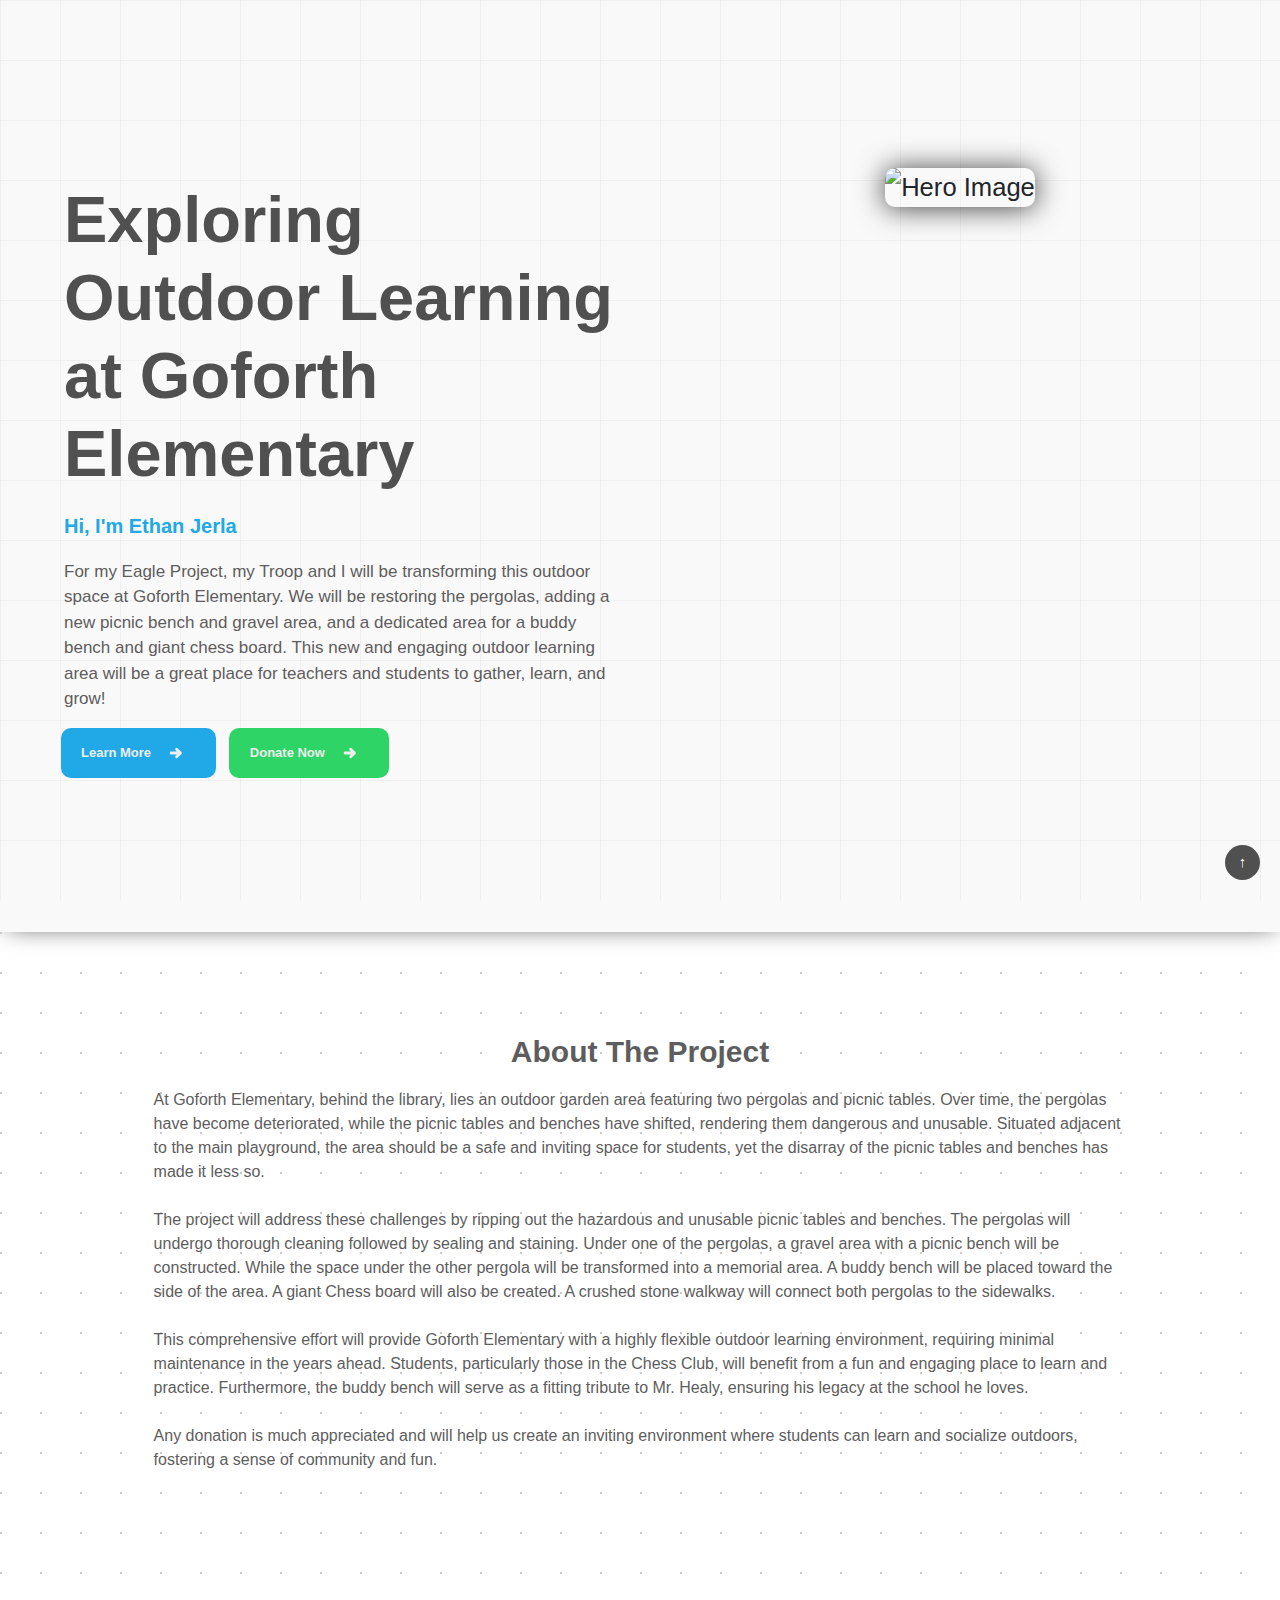
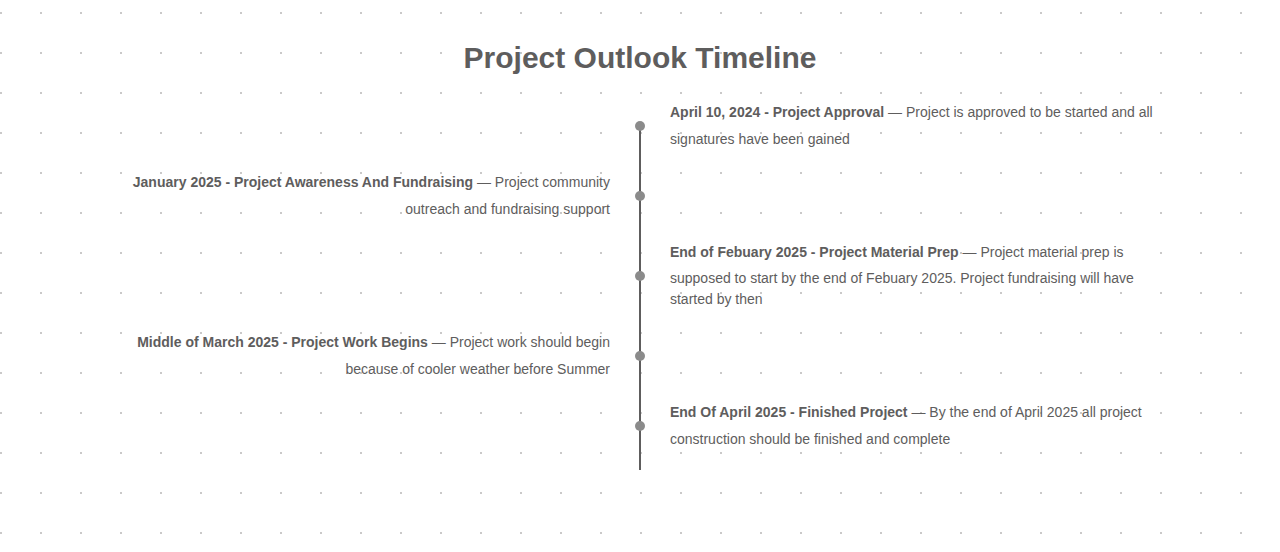
==== commit 778a14f8: "Update index.html" ====
--- a/website-main/index.html
+++ b/website-main/index.html
@@ -100,7 +100,7 @@
                 <div class="timeline-area">
                     <div class="container">
                         <div class="timelines">
-                            <h1 class="about-title text-center" style="margin-bottom: 2vw;">Project Timeline / Outlook</h1>
+                            <h1 class="about-title text-center" style="margin-bottom: 2vw;">Project Outlook Timeline</h1>
                         </div>
                         <div class="all-timelines">
                             <!--SINGLE TIMELINE-->
